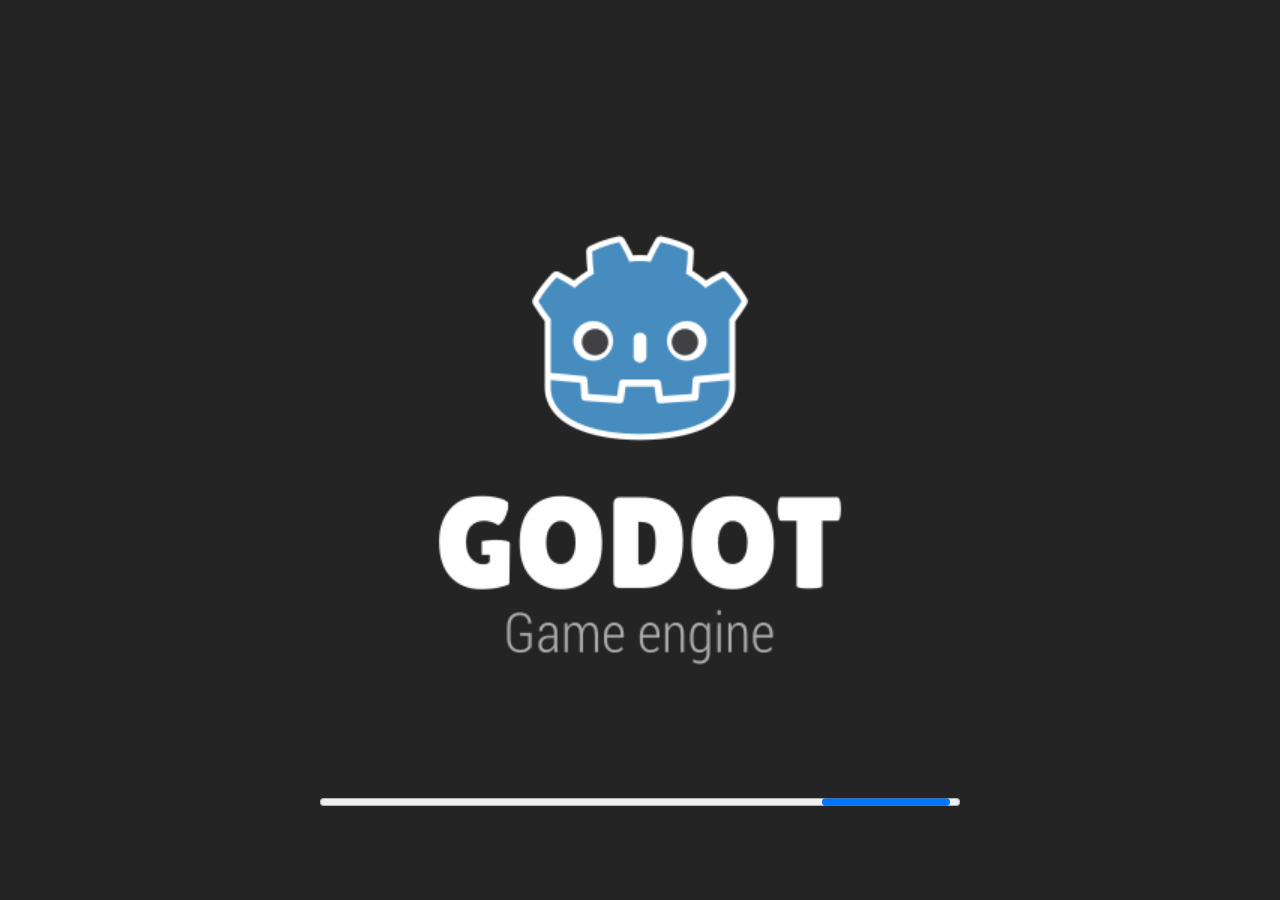
==== assets/game/crate-rush/index.html @ a6dcedf0 "Initial commit" ====
<!DOCTYPE html>
<html lang="en">
	<head>
		<meta charset="utf-8">
		<meta name="viewport" content="width=device-width, user-scalable=no, initial-scale=1.0">
		<title>GO GET EM GG</title>
		<style>
html, body, #canvas {
	margin: 0;
	padding: 0;
	border: 0;
}

body {
	color: white;
	background-color: black;
	overflow: hidden;
	touch-action: none;
}

#canvas {
	display: block;
}

#canvas:focus {
	outline: none;
}

#status, #status-splash, #status-progress {
	position: absolute;
	left: 0;
	right: 0;
}

#status, #status-splash {
	top: 0;
	bottom: 0;
}

#status {
	background-color: #242424;
	display: flex;
	flex-direction: column;
	justify-content: center;
	align-items: center;
	visibility: hidden;
}

#status-splash {
	max-height: 100%;
	max-width: 100%;
	margin: auto;
}

#status-splash.show-image--false {
	display: none;
}

#status-splash.fullsize--true {
	height: 100%;
	width: 100%;
	object-fit: contain;
}

#status-splash.use-filter--false {
	image-rendering: pixelated;
}

#status-progress, #status-notice {
	display: none;
}

#status-progress {
	bottom: 10%;
	width: 50%;
	margin: 0 auto;
}

#status-notice {
	background-color: #5b3943;
	border-radius: 0.5rem;
	border: 1px solid #9b3943;
	color: #e0e0e0;
	font-family: 'Noto Sans', 'Droid Sans', Arial, sans-serif;
	line-height: 1.3;
	margin: 0 2rem;
	overflow: hidden;
	padding: 1rem;
	text-align: center;
	z-index: 1;
}
		</style>
		<link id="-gd-engine-icon" rel="icon" type="image/png" href="index.icon.png" />
<link rel="apple-touch-icon" href="index.apple-touch-icon.png"/>

	</head>
	<body>
		<canvas id="canvas">
			Your browser does not support the canvas tag.
		</canvas>

		<noscript>
			Your browser does not support JavaScript.
		</noscript>

		<div id="status">
			<img id="status-splash" class="show-image--true fullsize--true use-filter--true" src="index.png" alt="">
			<progress id="status-progress"></progress>
			<div id="status-notice"></div>
		</div>

		<script src="index.js"></script>
		<script>
const GODOT_CONFIG = {"args":[],"canvasResizePolicy":2,"emscriptenPoolSize":8,"ensureCrossOriginIsolationHeaders":true,"executable":"index","experimentalVK":false,"fileSizes":{"index.pck":44999760,"index.wasm":37896978},"focusCanvas":true,"gdextensionLibs":[],"godotPoolSize":4};
const GODOT_THREADS_ENABLED = false;
const engine = new Engine(GODOT_CONFIG);

(function () {
	const statusOverlay = document.getElementById('status');
	const statusProgress = document.getElementById('status-progress');
	const statusNotice = document.getElementById('status-notice');

	let initializing = true;
	let statusMode = '';

	function setStatusMode(mode) {
		if (statusMode === mode || !initializing) {
			return;
		}
		if (mode === 'hidden') {
			statusOverlay.remove();
			initializing = false;
			return;
		}
		statusOverlay.style.visibility = 'visible';
		statusProgress.style.display = mode === 'progress' ? 'block' : 'none';
		statusNotice.style.display = mode === 'notice' ? 'block' : 'none';
		statusMode = mode;
	}

	function setStatusNotice(text) {
		while (statusNotice.lastChild) {
			statusNotice.removeChild(statusNotice.lastChild);
		}
		const lines = text.split('\n');
		lines.forEach((line) => {
			statusNotice.appendChild(document.createTextNode(line));
			statusNotice.appendChild(document.createElement('br'));
		});
	}

	function displayFailureNotice(err) {
		console.error(err);
		if (err instanceof Error) {
			setStatusNotice(err.message);
		} else if (typeof err === 'string') {
			setStatusNotice(err);
		} else {
			setStatusNotice('An unknown error occurred.');
		}
		setStatusMode('notice');
		initializing = false;
	}

	const missing = Engine.getMissingFeatures({
		threads: GODOT_THREADS_ENABLED,
	});

	if (missing.length !== 0) {
		if (GODOT_CONFIG['serviceWorker'] && GODOT_CONFIG['ensureCrossOriginIsolationHeaders'] && 'serviceWorker' in navigator) {
			let serviceWorkerRegistrationPromise;
			try {
				serviceWorkerRegistrationPromise = navigator.serviceWorker.getRegistration();
			} catch (err) {
				serviceWorkerRegistrationPromise = Promise.reject(new Error('Service worker registration failed.'));
			}
			// There's a chance that installing the service worker would fix the issue
			Promise.race([
				serviceWorkerRegistrationPromise.then((registration) => {
					if (registration != null) {
						return Promise.reject(new Error('Service worker already exists.'));
					}
					return registration;
				}).then(() => engine.installServiceWorker()),
				// For some reason, `getRegistration()` can stall
				new Promise((resolve) => {
					setTimeout(() => resolve(), 2000);
				}),
			]).then(() => {
				// Reload if there was no error.
				window.location.reload();
			}).catch((err) => {
				console.error('Error while registering service worker:', err);
			});
		} else {
			// Display the message as usual
			const missingMsg = 'Error\nThe following features required to run Godot projects on the Web are missing:\n';
			displayFailureNotice(missingMsg + missing.join('\n'));
		}
	} else {
		setStatusMode('progress');
		engine.startGame({
			'onProgress': function (current, total) {
				if (current > 0 && total > 0) {
					statusProgress.value = current;
					statusProgress.max = total;
				} else {
					statusProgress.removeAttribute('value');
					statusProgress.removeAttribute('max');
				}
			},
		}).then(() => {
			setStatusMode('hidden');
		}, displayFailureNotice);
	}
}());
		</script>
	</body>
</html>
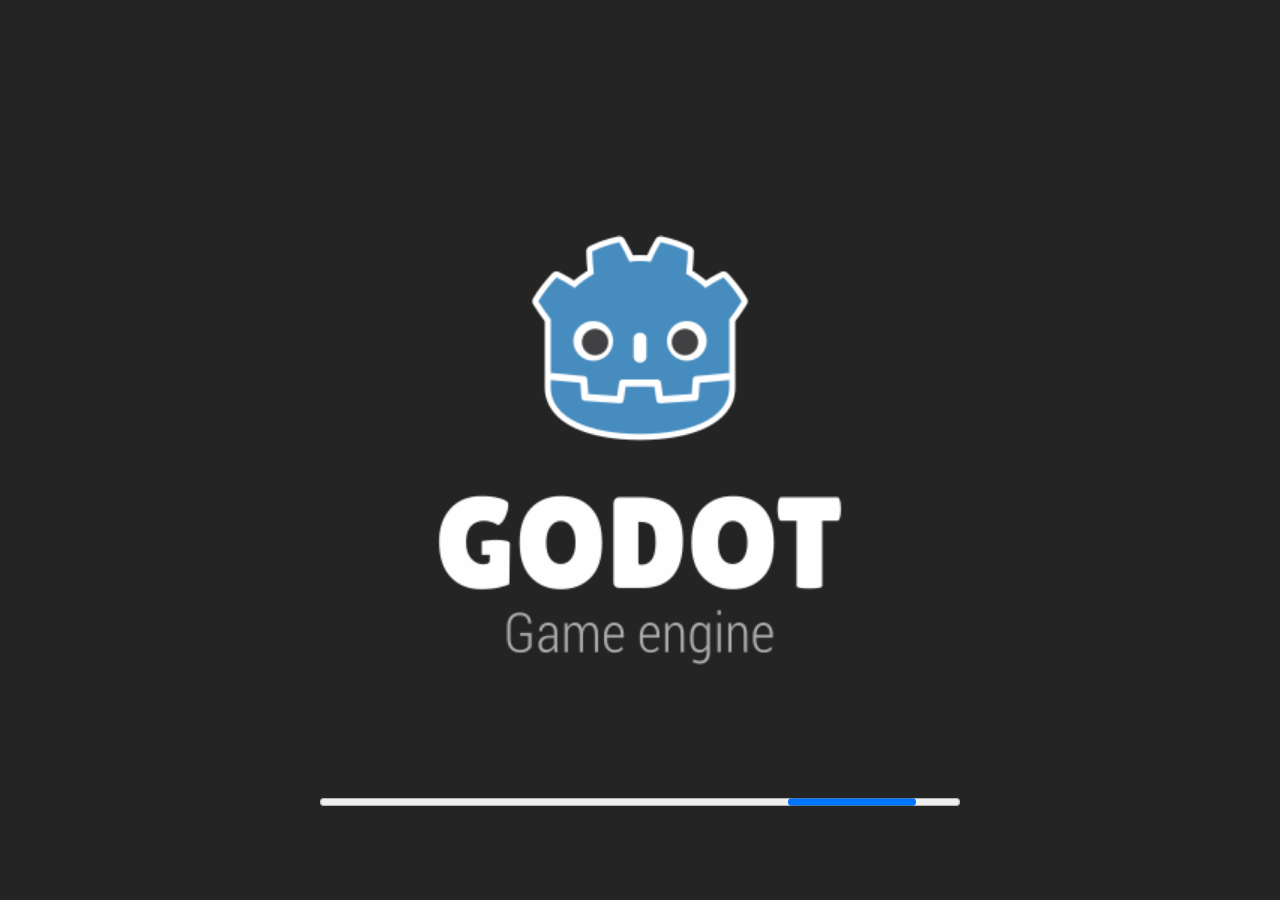
==== commit a5bb0080: "Update embedded arcade game build with latest gameplay/control fixes" ====
--- a/assets/game/crate-rush/index.html
+++ b/assets/game/crate-rush/index.html
@@ -111,7 +111,7 @@
 
 		<script src="index.js"></script>
 		<script>
-const GODOT_CONFIG = {"args":[],"canvasResizePolicy":2,"emscriptenPoolSize":8,"ensureCrossOriginIsolationHeaders":true,"executable":"index","experimentalVK":false,"fileSizes":{"index.pck":44999760,"index.wasm":37896978},"focusCanvas":true,"gdextensionLibs":[],"godotPoolSize":4};
+const GODOT_CONFIG = {"args":[],"canvasResizePolicy":2,"emscriptenPoolSize":8,"ensureCrossOriginIsolationHeaders":true,"executable":"index","experimentalVK":false,"fileSizes":{"index.pck":45002544,"index.wasm":37896978},"focusCanvas":true,"gdextensionLibs":[],"godotPoolSize":4};
 const GODOT_THREADS_ENABLED = false;
 const engine = new Engine(GODOT_CONFIG);
 
